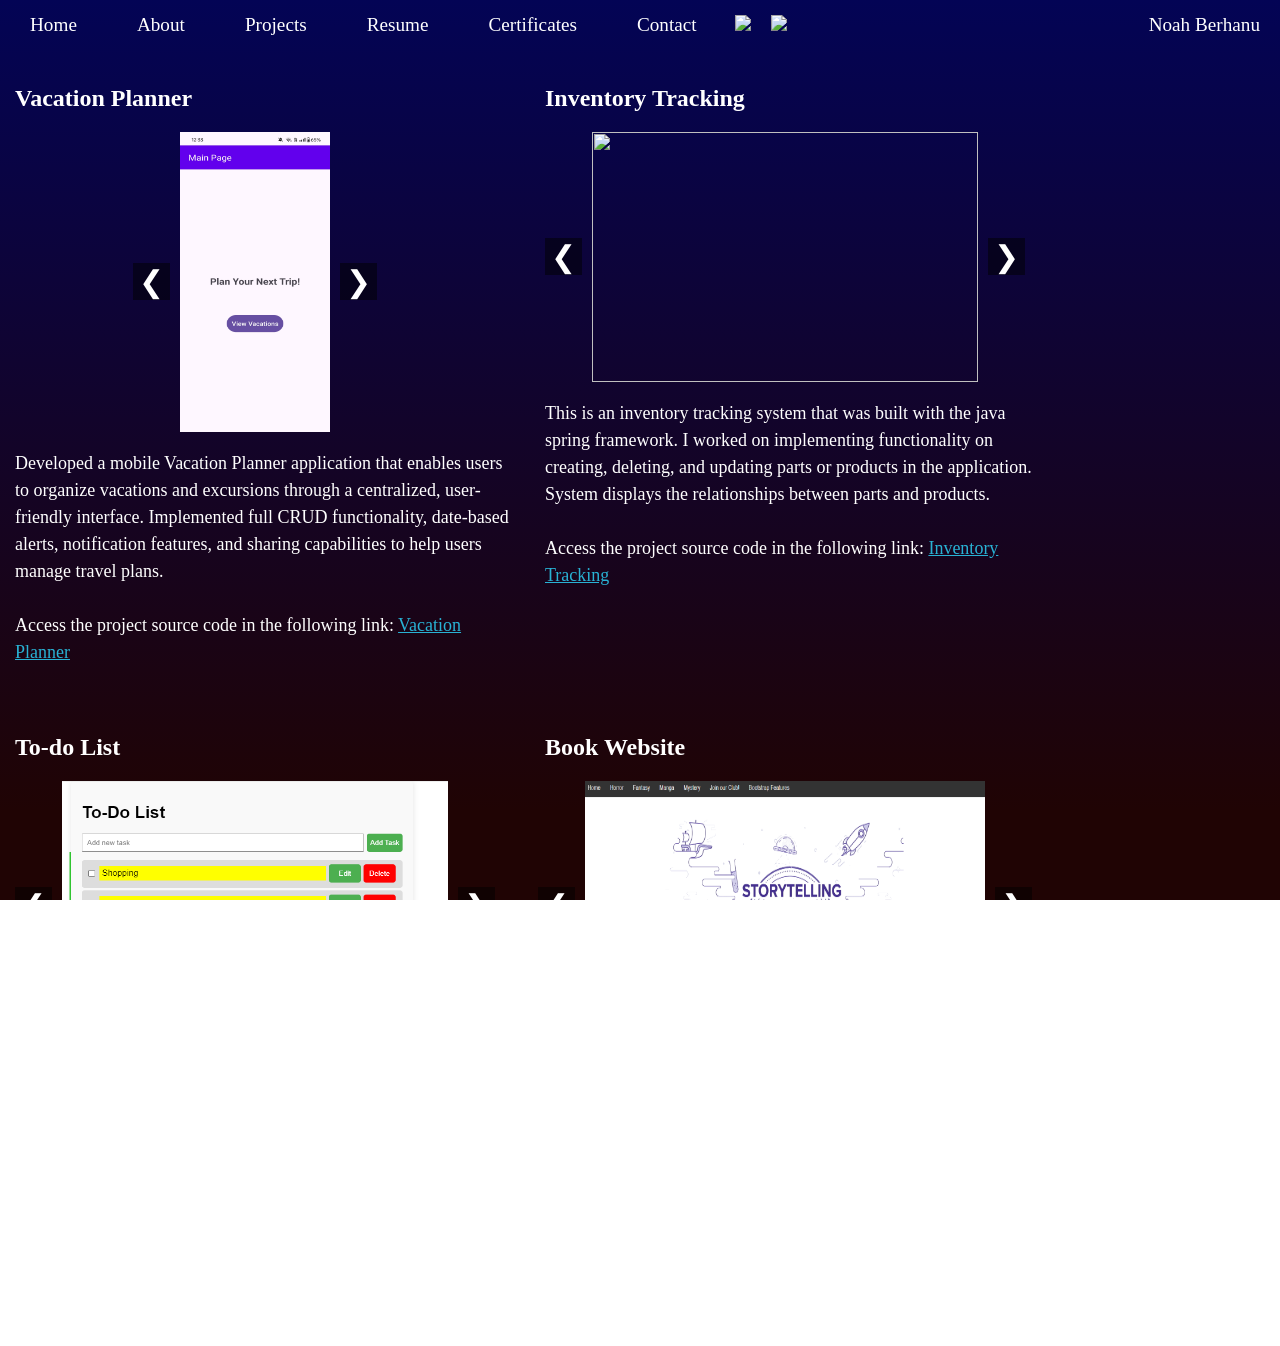
==== projects.html @ 86bd3987 "Updated projects, certifications, and documents. Projects and resume page redesign." ====
<!DOCTYPE html>
<html lang="en">
<head>
  <meta charset="UTF-8">
  <meta name="viewport" content="width=device-width, initial-scale=1.0">
  <title>Noah Berhanu</title>
  <link rel="stylesheet" href="style.css">
  <link rel="stylesheet" href="responsive.css">
</head>
<body class="wrapper">
  <nav class="topnav" id="myTopnav">
    <a href="javascript:void(0);" class="icon" onclick="myFunction()">☰</a>
    <a href="index.html" class="tab">Home</a>
    <a href="bio.html" class="tab">About</a>
    <a href="projects.html" class="tab">Projects</a>
    <a href="resume.html" class="tab">Resume</a>
    <a href="certificate.html" class="tab">Certificates</a>
    <a href="contact.html" class="tab">Contact</a>

    <div>
      <a href="https://github.com/nb700" target="_blank"><img src="icons/github-white.png"></a>
      <a href="https://www.linkedin.com/in/noah-berhanu-2a1678293/" target="_blank"><img src="icons/linkedin.png"></a> 
    
    </div>
    
    <p>Noah Berhanu</p>

  </nav>
  <main>

 <div id="project-main">  
    <div class="project-block">
      <h2>Vacation Planner</h2>
      <div class="slider">
        <button class="arrow left">&#10094;</button>
        
        <img src="images\Vacation-planner-1.jpg" style="width: 150px; height: 300px"/>

        <button class="arrow right">&#10095;</button>
      </div>
      <p>
        Developed a mobile Vacation Planner application that enables users to organize vacations and excursions through a centralized, user-friendly interface. Implemented full CRUD functionality, date-based alerts, notification features, and sharing capabilities to help users manage travel plans. <br><br>
        Access the project source code in the following link: <a href="https://github.com/NB700/Trip-Planner" target="_blank">Vacation Planner</a>
      </p>
    </div>

    <div class="project-block">
      <h2>Inventory Tracking</h2>
      <div class="slider">
        <button class="arrow left">&#10094;</button>
        
        <img src="images\Inventory-tracking-1.png" />

        <button class="arrow right">&#10095;</button>
      </div>
      <p>
        This is an inventory tracking system that was built with the java spring framework. I worked on implementing functionality on creating, deleting, and updating parts or products in the application. System displays the relationships between parts and products. <br><br>
        Access the project source code in the following link: <a href="https://github.com/nb700/Inventory-Tracking" target="_blank">Inventory Tracking</a>
      </p>
    </div>

    <div class="project-block">
      <h2>To-do List</h2>
      <div class="slider">
        <button class="arrow left">&#10094;</button>
        
        <img src="images/Todo-list-1.png" />

        <button class="arrow right">&#10095;</button>
      </div>
      <p>
        I built a to-do list application that allows the addition and deletion of tasks to a list. The user is also able to apply notifications by settting a time and date. I used HTML, CSS, and JavaScript to build this application. <br><br>
        Access the project source code in the following link: <a href="https://github.com/nb700/todo-list" target="_blank">To-do List</a>
      </p>
    </div>

    <div class="project-block">
      <h2>Book Website</h2>
      <div class="slider">
        <button class="arrow left">&#10094;</button>
        
        <img src="images/Book-website-1.png" />

        <button class="arrow right">&#10095;</button>
      </div>
      <p>
        This is a book website that was built with HTML, CSS, Javascript, and Bootstrap. I worked on implementing a navigation bar at the top of the website, implementing a countdown timer, and adding a mystery book genre page.<br><br>
        Access the project source code in the following link: <a href="https://github.com/Misfeed/JS-Milestone" target="_blank">Book Website</a>
      </p>
    </div>
  </div> 

  </main>
  <footer>
    <p>
      <u>CONTACT</u><br>
      noahb7y@outlook.com<br>
    </p>
    <p>
      <small>&copy; 2024-<span id="this-year"></span> by 
      Noah Berhanu, All Rights Reserved ~ </small>
    </p>
  </footer>
  <script src="script.js"></script>

  <script>
    const galleries = [
      ["images/Vacation-planner-1.jpg", "images/Vacation-planner-2.jpg", "images/Vacation-planner-3.jpg", "images/Vacation-planner-4.jpg", "images/Vacation-planner-5.jpg", "images/Vacation-planner-6.jpg", "images/Vacation-planner-7.jpg"],
      ["images/Inventory-tracking-1.png", "images/Inventory-tracking-2.png", "images/Inventory-tracking-3.png", "images/Inventory-tracking-4.png", "images/Inventory-tracking-5.png"],
      ["images/Todo-list-1.png", "images/Todo-list-2.png", "images/Todo-list-3.png"],
      ["images/Book-website-1.png", "images/Book-website-2.png", "images/Book-website-3.png"]
    ];

    const sliders = document.querySelectorAll(".slider");

    sliders.forEach((slider, i) => {
      let index = 0;
      const images = galleries[i];

      const img = slider.querySelector("img");
      const next = slider.querySelector(".right");
      const prev = slider.querySelector(".left");

      next.onclick = () => {
        index = (index + 1) % images.length;
        img.src = images[index];
      };

      prev.onclick = () => {
        index = (index - 1 + images.length) % images.length;
        img.src = images[index];
      };
    });
  </script>

</body>
</html>
---- style.css ----
body, html {
  font-family: Georgia, 'Times New Roman', Times, serif;
  height: 100%;
  margin: 0;
  color: white;
  background-image: linear-gradient(to bottom, #030455, #200404 90%);
  background-repeat: no-repeat;
  background-attachment: fixed;
  /* overflow-x: hidden; (horizontal scrolling disabled)*/
  overflow: auto;
}

.wrapper {
  display: flex;
  flex-direction: column;
}

main {
  flex: 1;
  display: flex;
  justify-content: center;
  align-items: center;
 }
 
 h1 {
   text-align: center;
 }

/* Navigation Bar*/
nav {
  display: flex;
  align-items: center;
}

nav div { 
  flex: 1;
  white-space: nowrap;
}

nav img {
  height: 30px;
  margin: 8px;
}

nav p {
  margin: 0px 20px;
  display: flex;
}

.tab, .icon {
  color: white;
  padding: 14px 30px;
  text-decoration: none;
}

.topnav .icon {
  display: none;
}

.tab:hover, .icon:hover {
  color: red;
}

/* Footer*/
footer p {
  text-align: center;
}

/* Contact Page */
#contactBox {
  display: flex;
  flex-direction: column;
  padding: 20px;
  border: 1px solid #ddd;
  width: 50%;
  height: auto;
}

.content {
  display: flex;
  justify-content:space-between;
  padding: 5px;
}

.content label {
  display: block;
  width: 90px;
  text-align: right;
  padding-right: 10px;
}

.column {
  display: flex;
  flex-direction: column;
  flex: 1;
}

.column div {
  padding: 5px;
  display: flex;
}

input[type=email], input[type=text], textarea {
  flex: 1;
}

.email {
  flex-direction: column;
  flex: 1;
}

div.email {
  padding: 0;
}

div.emailDiv {
  padding-bottom: 0;
}

#message {
  height: 50px;
}

.info {
  display: flex;
  flex-direction: column;
  white-space: nowrap;
  justify-content: center;
  padding-left: 8px;  
  border-style: solid;
  border-width: 2px;
  border-color: red;
  align-self: center;
}

.info div {
  margin: 10px 0;
}

#submit {
  width: 70px;
  margin-top: 7px;
  margin-left: 50%;
}

/* Email Validation*/
.error-message {
  color: red;
  font-size: 12px;
  margin: 0;
  margin-top: 5px;
  padding: 0;
}

/* Certificates Page*/
#certificate {
  display: flex;
  flex-direction: column;
  margin-bottom: 40px;
}

.certificate-img {
  width: 600px;
  height: auto;
  margin-top: 40px;
}


/* Project Page*/

.project-block a {
  color: #29b2d4;
}

#project-main {
  display: flex;
  flex-direction: row;
  flex-wrap: wrap; 
}

.project-block {
  max-width: 500px;
  width: 100%;
  min-width: 0;
  display: flex;
  flex-direction: column;
  align-items: flex-start;
  margin: 15px;
}

.slider {
  position: relative;
  max-width: 480px;
  width: 500px;
  min-width: 0;
  display: flex;
  align-items: center; 
  justify-content: center; 
  gap: 10px;

}

.arrow {
  background: rgba(0, 0, 0, 0.5);
  color: white;
  border: none;
  font-size: 30px;
  cursor: pointer;

}

.project-block img {
  width: 100%;
  max-width: 400px;
  height: 250px;
}

.project-block p {
  font-size: 18px;
  line-height: 27px;
}



/* About Page*/
#about {
  display: flex;
  font-size: 20px;
  max-width: 800px;
}

#portrait {
  width: 300px; 
  margin-right: 17px;
  border-radius: 10px;
}
---- responsive.css ----
@media (min-width: 1801px) {
  nav {
    font-size: 2rem;
  }

  nav img {
    height: 40px;
  }

  footer {
    font-size: 1.5rem;
  }

  #home {
    font-size: 3rem;
  }

/* Contact*/
  h1 {
    font-size: 3rem;
  }

  .column {
    padding-bottom: 10px;
  }

  .content label {
    width: 140px;
  }

  #contactBox {
    width: 700px;
    padding: 0;
    font-size: 1.4rem;
  }

  #submit {
    font-size: 18px;
    padding: 5px;
    margin-bottom: 10px;
  }

/* About*/
  #portrait {
    width: 600px;
  }
}

@media (max-width: 1800px) {
  nav {
    font-size: 1.4rem;
  }

  nav img {
    height: 35px;
  }

  footer {
    font-size: 1.2rem;
  }

  #home {
    font-size: 2.6rem;
  }

  /* Contact*/
  h1 {
    font-size: 2.5rem;
  }

  .column {
    padding-bottom: 10px;
  }

  .content label {
    width: 100px;
  }

  #contactBox {
    width: 650px;
    height: 280px;
    padding: 0;
    font-size: 1.2rem;
  }

  #submit {
    font-size: 15px;
    padding: 5px;
    margin-bottom: 10px;
  }

  /* About*/
  #portrait {
    width: 400px;
  }
}

@media (max-width: 1400px) { /*PC Size*/
  nav {
    font-size: 1.2rem;
  }

  nav img {
    height: 30px;
  }

  footer {
    font-size: 1rem;
  }

  #home {
    font-size: 2.5rem;
  }

  /* Contact*/
  h1 {
    font-size: 2rem;
  }

  .column {
    padding-bottom: 10px;
  }

  .content label {
    width: 70px;
  }

  #contactBox {
    width: 600px;
    height: auto;
    padding: 0;
    font-size: 0.9rem;
  }


}

@media (max-width: 900px) {
  #project-main {
    flex-direction: column;
  }
}

@media (max-width: 820px) {
  /* Navbar Responsive Mode*/

  nav {
    font-size: 1rem;

    position: fixed;
    top: 0;
    left: 0;
    width: 100%;

    z-index: 1000;
    background: #030455;
  }

  body { 
     padding-top: 70px;
  }

  nav img {
    height: 28px;
  }

  .topnav .icon {
    display: block;
  }

  .tab {
    display: none;
  }

  .topnav {
    display: flex;
    flex-direction: column;
    align-items: flex-start;
  }

  .topnav div {
    position: absolute;
    right: 50%;
  }

  .topnav p {
    position: absolute;
    right: 10px;
    top: 15px;
  }

  .responsive a.tab {
    display: block;
  }

  /* Others*/
  footer {
    font-size: 1rem;
  }

  #home {
    font-size: 2rem;
  }

/* Contact*/
  .content {
    flex-direction: column;
  }

  #contactBox {
    width: 70%;
  }

  #submit {
    font-size: 10px;
    padding: 5px;
    margin-bottom: 10px;
  }

  /* Certificate*/
  .certificate-img {
    width: 400px;
    height: auto;
    margin-top: 40px;
  }

  /* About*/
  #about {
    flex-direction: column;
    max-width: 400px;
    align-items: center;
    margin: 0px 11px;
  }

  #portrait {
    width: 300px;
    margin: 0;
  }
}

@media (max-width: 550px) {

  .project-block {
    max-width: 300px;
  }

  .slider {
    max-width: 300px;
  }

  .project-block img {
    max-width: 200px;
    height: 140px;
  }
}

@media (max-width: 400px) {
  nav {
    font-size: 1rem;
  }

  nav img {
    height: 25px;
  }

  footer {
    font-size: 1rem;
  }

  #home {
    font-size: 1.7rem;
  }

/* Contact*/
  #contactBox {
    width: 90%;
  }

  /* Certificate*/
  .certificate-img {
    width: 350px;
    height: auto;
    margin-top: 40px;
  }

  /* Projects*/
  #first img {
    width: 300px;
  }

  /* About*/
  #portrait {
    width: 250px;
  }
}
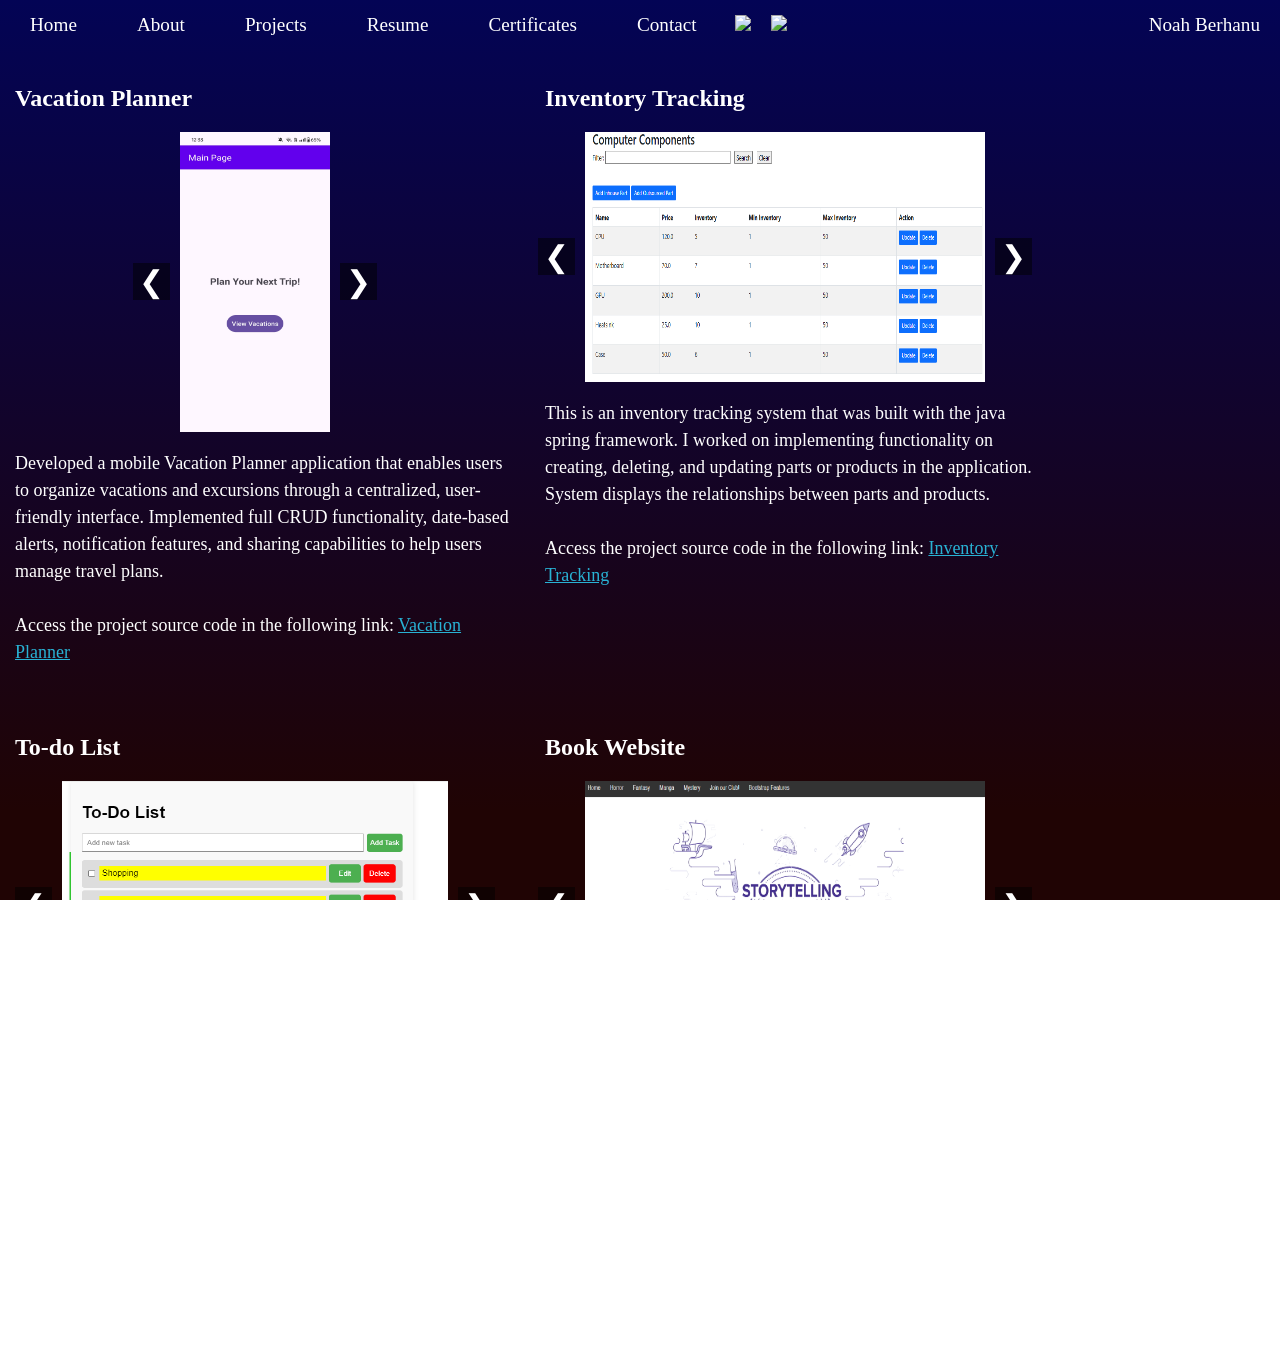
==== commit c1f2b754: "Fix broken image paths and filename case inconsistencies" ====
--- a/projects.html
+++ b/projects.html
@@ -34,7 +34,7 @@
       <div class="slider">
         <button class="arrow left">&#10094;</button>
         
-        <img src="images\Vacation-planner-1.jpg" style="width: 150px; height: 300px"/>
+        <img src="images/Vacation-planner-1.jpg" style="width: 150px; height: 300px"/>
 
         <button class="arrow right">&#10095;</button>
       </div>
@@ -49,7 +49,7 @@
       <div class="slider">
         <button class="arrow left">&#10094;</button>
         
-        <img src="images\Inventory-tracking-1.png" />
+        <img src="images/Inventory-tracking-1.png" />
 
         <button class="arrow right">&#10095;</button>
       </div>
